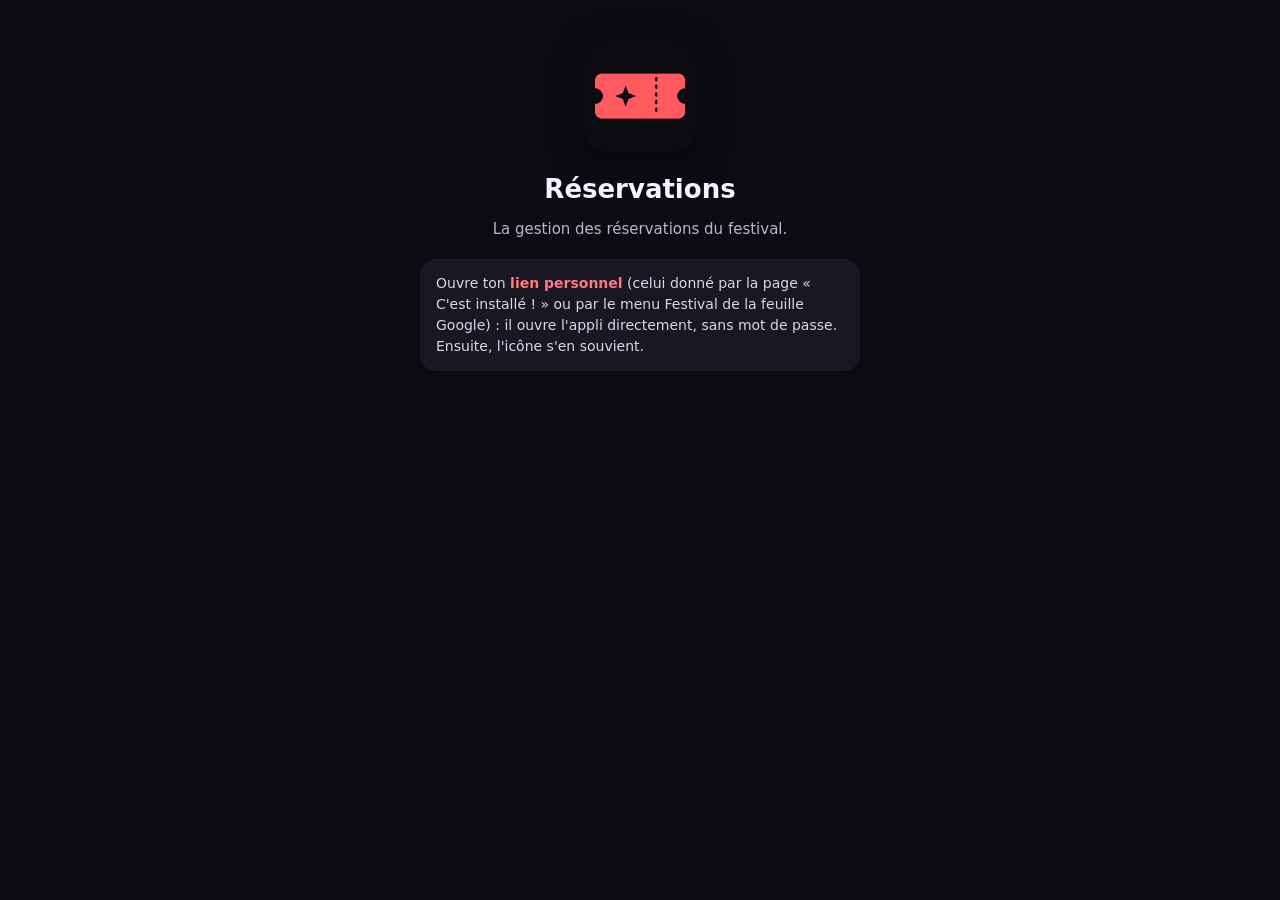
==== index.html @ 0c708c7b "Adresse de l'application Apps Script par défaut Co-Authored-By: Claude Fable 5.1 <noreply@anthropic." ====
<!doctype html>
<html lang="fr">
<head>
<meta charset="utf-8">
<meta name="viewport" content="width=device-width, initial-scale=1, viewport-fit=cover">
<meta name="referrer" content="no-referrer">
<meta name="robots" content="noindex">
<title>Réservations</title>
<link rel="manifest" href="manifest.webmanifest">
<meta name="theme-color" content="#0d0b12">
<meta name="mobile-web-app-capable" content="yes">
<meta name="apple-mobile-web-app-capable" content="yes">
<meta name="apple-mobile-web-app-status-bar-style" content="black">
<meta name="apple-mobile-web-app-title" content="Réservations">
<link rel="apple-touch-icon" href="icone_180.png">
<link rel="icon" href="icone_192.png">
<style>
html, body { margin: 0; min-height: 100%; background: #0d0b12; color: #f6f2ff; font-family: system-ui, -apple-system, "Segoe UI", Roboto, sans-serif; }
main { max-width: 440px; margin: 0 auto; padding: calc(40px + env(safe-area-inset-top)) 20px 40px; text-align: center; }
img.logo { width: 112px; height: 112px; border-radius: 26px; box-shadow: 0 8px 30px rgba(0,0,0,.5); }
h1 { font-size: 26px; margin: 18px 0 4px; }
p { color: #bdb4d0; line-height: 1.45; font-size: 15px; }
.carte { background: #1a1623; border-radius: 16px; padding: 14px 16px; margin-top: 18px; text-align: left; font-size: 14px; line-height: 1.5; color: #ddd6ea; }
.carte b { color: #ff7a7e; }
.btn { display: inline-block; border: 0; border-radius: 14px; background: #ff5a5f; color: #1a0607; font: inherit; font-weight: 700; font-size: 15px; padding: 10px 14px; cursor: pointer; }
.partage { display: inline-block; vertical-align: -3px; width: 16px; height: 16px; }
main[hidden], #barreBouton[hidden], #sansLien[hidden] { display: none; }
iframe#app { position: fixed; top: 0; left: 0; width: 100%; height: 100%; border: 0; background: #0d0b12; }
#barre { position: fixed; left: 12px; right: 12px; bottom: calc(12px + env(safe-area-inset-bottom)); z-index: 10; display: none; max-width: 520px; margin: 0 auto;
  background: #1a1623; color: #f6f2ff; border-radius: 16px; box-shadow: 0 10px 30px rgba(0,0,0,.5); padding: 12px 40px 12px 14px; gap: 12px; align-items: center; font-size: 14px; line-height: 1.4; }
#barre.ouvert { display: flex; }
#barre img { width: 44px; height: 44px; border-radius: 11px; flex: none; }
#barre .txt { flex: 1; min-width: 0; }
#barre .txt b { display: block; color: #ff7a7e; font-size: 15px; }
#barre .fermer { position: absolute; top: 4px; right: 6px; border: 0; background: none; color: #8a8096; font-size: 22px; padding: 4px 8px; cursor: pointer; }
</style>
</head>
<body>
<main id="accueil">
  <img class="logo" src="icone_192.png" alt="">
  <h1>Réservations</h1>
  <p>La gestion des réservations du festival.</p>
  <div class="carte" id="sansLien" hidden>Ouvre ton <b>lien personnel</b> (celui donné par la page « C'est installé ! » ou par le menu Festival de la feuille Google) : il ouvre l'appli directement, sans mot de passe. Ensuite, l'icône s'en souvient.</div>
</main>
<div id="barre" role="dialog" aria-label="Installer l'appli">
  <img src="icone_192.png" alt="">
  <div class="txt" id="barreTexte"></div>
  <button class="btn" id="barreBouton" hidden>Installer</button>
  <button class="fermer" id="barreFermer" aria-label="Fermer">×</button>
</div>
<script>
(function () {
  // Adresse de l'application Apps Script (/exec). Vide tant qu'elle n'est pas déployée : elle arrive alors par le lien personnel.
  var EXEC_DEFAUT = "https://script.google.com/macros/s/AKfycbwWdo5fOb68E1Civ7ToZe5EDYxvq_9GDl97nmEwv7aPYHtQn-vSN_uhZgsjmjZIrLph/exec";
  var PREFIXE = "festival_resa_";
  function lire(k) { try { return localStorage.getItem(PREFIXE + k) || ""; } catch (e) { return ""; } }
  function garder(k, v) { try { localStorage.setItem(PREFIXE + k, v); } catch (e) {} }
  var execValide = /^https:\/\/script\.google\.com\/macros\/s\/[A-Za-z0-9_-]{20,}\/exec$/;

  var q = new URLSearchParams(location.search);
  var cle = q.get("cle"), exec = q.get("exec");
  if (cle && /^[A-Za-z0-9]{16,64}$/.test(cle)) garder("cle", cle);
  if (exec && execValide.test(exec)) garder("exec", exec);
  // Le lien personnel reste dans l'adresse : sur iPhone, l'icône posée sur l'écran d'accueil s'ouvre sur cette adresse-là
  // (elle n'a pas accès à ce que Safari a gardé). Le manifeste n'a donc pas de start_url.
  cle = lire("cle");
  exec = lire("exec") || EXEC_DEFAUT;

  if ("serviceWorker" in navigator) navigator.serviceWorker.register("sw.js").catch(function () {});
  if (!cle || !execValide.test(exec)) { document.getElementById("sansLien").hidden = false; return; }

  document.getElementById("accueil").hidden = true;
  var cadre = document.createElement("iframe");
  cadre.id = "app"; cadre.title = "Réservations";
  cadre.setAttribute("allow", "clipboard-read; clipboard-write; web-share");
  cadre.src = exec + "?cle=" + encodeURIComponent(cle);
  document.body.insertBefore(cadre, document.body.firstChild);

  // Pas encore installée : petit bandeau pour mettre l'icône (masquable 14 jours).
  var installee = (window.matchMedia && window.matchMedia("(display-mode: standalone)").matches) || window.navigator.standalone === true;
  var masque = parseInt(lire("install_masque") || "0", 10);
  if (installee || masque > Date.now()) return;
  var barre = document.getElementById("barre"), texte = document.getElementById("barreTexte"), bouton = document.getElementById("barreBouton");
  var ua = navigator.userAgent || "";
  var ios = /iPhone|iPad|iPod/.test(ua) || (/Macintosh/.test(ua) && navigator.maxTouchPoints > 1);
  var safari = ios && /Safari/.test(ua) && !/CriOS|FxiOS|EdgiOS|OPiOS|GSA|FBAN|FBAV|Instagram|WhatsApp/.test(ua);
  var partage = '<svg class="partage" viewBox="0 0 24 24" fill="none" stroke="#ff7a7e" stroke-width="2" stroke-linecap="round" stroke-linejoin="round"><path d="M12 3v12M7 8l5-5 5 5"/><path d="M5 12v8h14v-8"/></svg>';
  var promesse = null;
  function montrer(html, avecBouton) { texte.innerHTML = html; bouton.hidden = !avecBouton; barre.classList.add("ouvert"); }
  document.getElementById("barreFermer").onclick = function () { barre.classList.remove("ouvert"); garder("install_masque", String(Date.now() + 14 * 864e5)); };
  window.addEventListener("beforeinstallprompt", function (e) { e.preventDefault(); promesse = e; montrer("<b>Installer l'appli</b>Elle s'ouvrira avec son icône, en plein écran.", true); });
  bouton.onclick = function () {
    if (!promesse) return;
    promesse.prompt();
    promesse.userChoice.then(function (r) { if (r && r.outcome === "accepted") barre.classList.remove("ouvert"); promesse = null; });
  };
  window.addEventListener("appinstalled", function () { barre.classList.remove("ouvert"); });
  setTimeout(function () {
    if (promesse) return;
    if (ios && safari) montrer("<b>Mettre l'icône</b>Appuie sur " + partage + " <b style=\"display:inline\">Partager</b>, puis «&nbsp;Sur l'écran d'accueil&nbsp;».", false);
    else if (ios) montrer("<b>Mettre l'icône</b>Ouvre ce lien dans Safari (menu ⋯ › « Ouvrir dans Safari »).", false);
    else if (/Android/.test(ua)) montrer("<b>Mettre l'icône</b>Menu ⋮ en haut à droite › «&nbsp;Ajouter à l'écran d'accueil&nbsp;».", false);
    else montrer("<b>Installer l'appli</b>Dans Chrome ou Edge : icône d'installation à droite de la barre d'adresse.", false);
  }, 3500);
})();
</script>
</body>
</html>
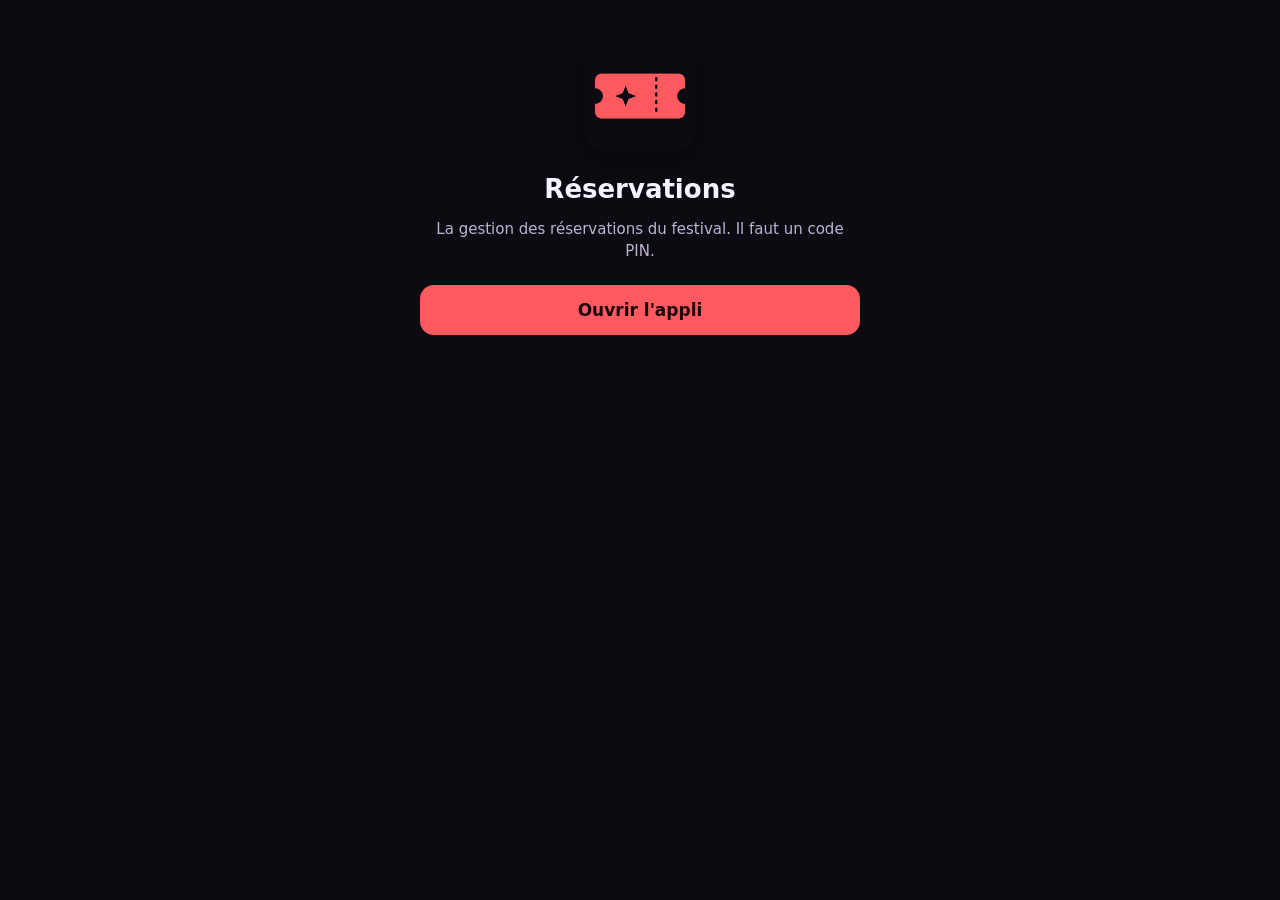
==== commit e1f9afa8: "Appli : comptes par code PIN avec droits, pointage des arrivées - Entrée par code PIN (plus besoin d" ====
--- a/index.html
+++ b/index.html
@@ -22,9 +22,10 @@
 p { color: #bdb4d0; line-height: 1.45; font-size: 15px; }
 .carte { background: #1a1623; border-radius: 16px; padding: 14px 16px; margin-top: 18px; text-align: left; font-size: 14px; line-height: 1.5; color: #ddd6ea; }
 .carte b { color: #ff7a7e; }
+.btn.grand { display: block; width: 100%; box-sizing: border-box; font-size: 17px; padding: 15px; margin-top: 22px; text-decoration: none; }
 .btn { display: inline-block; border: 0; border-radius: 14px; background: #ff5a5f; color: #1a0607; font: inherit; font-weight: 700; font-size: 15px; padding: 10px 14px; cursor: pointer; }
 .partage { display: inline-block; vertical-align: -3px; width: 16px; height: 16px; }
-main[hidden], #barreBouton[hidden], #sansLien[hidden] { display: none; }
+main[hidden], #barreBouton[hidden], #sansLien[hidden], #ouvrir[hidden] { display: none; }
 iframe#app { position: fixed; top: 0; left: 0; width: 100%; height: 100%; border: 0; background: #0d0b12; }
 #barre { position: fixed; left: 12px; right: 12px; bottom: calc(12px + env(safe-area-inset-bottom)); z-index: 10; display: none; max-width: 520px; margin: 0 auto;
   background: #1a1623; color: #f6f2ff; border-radius: 16px; box-shadow: 0 10px 30px rgba(0,0,0,.5); padding: 12px 40px 12px 14px; gap: 12px; align-items: center; font-size: 14px; line-height: 1.4; }
@@ -39,8 +40,9 @@
 <main id="accueil">
   <img class="logo" src="icone_192.png" alt="">
   <h1>Réservations</h1>
-  <p>La gestion des réservations du festival.</p>
-  <div class="carte" id="sansLien" hidden>Ouvre ton <b>lien personnel</b> (celui donné par la page « C'est installé ! » ou par le menu Festival de la feuille Google) : il ouvre l'appli directement, sans mot de passe. Ensuite, l'icône s'en souvient.</div>
+  <p>La gestion des réservations du festival. Il faut un code PIN.</p>
+  <a class="btn grand" id="ouvrir" hidden>Ouvrir l'appli</a>
+  <div class="carte" id="sansLien" hidden>L'appli n'est pas encore prête : l'adresse du script Google manque.</div>
 </main>
 <div id="barre" role="dialog" aria-label="Installer l'appli">
   <img src="icone_192.png" alt="">
@@ -64,20 +66,22 @@
   // Le lien personnel reste dans l'adresse : sur iPhone, l'icône posée sur l'écran d'accueil s'ouvre sur cette adresse-là
   // (elle n'a pas accès à ce que Safari a gardé). Le manifeste n'a donc pas de start_url.
   cle = lire("cle");
-  exec = lire("exec") || EXEC_DEFAUT;
+  exec = EXEC_DEFAUT || lire("exec"); // l'adresse intégrée à l'icône fait foi (une ancienne adresse mémorisée ne doit pas la remplacer)
 
   if ("serviceWorker" in navigator) navigator.serviceWorker.register("sw.js").catch(function () {});
-  if (!cle || !execValide.test(exec)) { document.getElementById("sansLien").hidden = false; return; }
+  if (!execValide.test(exec)) { document.getElementById("sansLien").hidden = false; return; }
+  // L'appli demande un code PIN (ou s'ouvre par le lien personnel) : plus besoin d'un lien par personne.
 
-  document.getElementById("accueil").hidden = true;
-  var cadre = document.createElement("iframe");
-  cadre.id = "app"; cadre.title = "Réservations";
-  cadre.setAttribute("allow", "clipboard-read; clipboard-write; web-share");
-  cadre.src = exec + "?cle=" + encodeURIComponent(cle);
-  document.body.insertBefore(cadre, document.body.firstChild);
+  // L'écran de gestion (gestion.html) est hébergé ici même et parle au script Google en arrière-plan :
+  // pas de bandeau « application créée par un utilisateur Google Apps Script ». Lancée depuis son icône,
+  // la page y file ; ouverte dans un navigateur, elle montre un bouton (et le bandeau d'installation).
+  var adresse = "gestion.html";
+  var installee = (window.matchMedia && window.matchMedia("(display-mode: standalone)").matches) || window.navigator.standalone === true;
+  if (installee) { document.getElementById("accueil").hidden = true; location.replace(adresse); return; }
+  var ouvrir = document.getElementById("ouvrir");
+  ouvrir.href = adresse; ouvrir.hidden = false;
 
   // Pas encore installée : petit bandeau pour mettre l'icône (masquable 14 jours).
-  var installee = (window.matchMedia && window.matchMedia("(display-mode: standalone)").matches) || window.navigator.standalone === true;
   var masque = parseInt(lire("install_masque") || "0", 10);
   if (installee || masque > Date.now()) return;
   var barre = document.getElementById("barre"), texte = document.getElementById("barreTexte"), bouton = document.getElementById("barreBouton");
@@ -100,7 +104,7 @@
     if (ios && safari) montrer("<b>Mettre l'icône</b>Appuie sur " + partage + " <b style=\"display:inline\">Partager</b>, puis «&nbsp;Sur l'écran d'accueil&nbsp;».", false);
     else if (ios) montrer("<b>Mettre l'icône</b>Ouvre ce lien dans Safari (menu ⋯ › « Ouvrir dans Safari »).", false);
     else if (/Android/.test(ua)) montrer("<b>Mettre l'icône</b>Menu ⋮ en haut à droite › «&nbsp;Ajouter à l'écran d'accueil&nbsp;».", false);
-    else montrer("<b>Installer l'appli</b>Dans Chrome ou Edge : icône d'installation à droite de la barre d'adresse.", false);
+    else montrer("<b>Installer l'appli</b>Dans Chrome : menu ⋮ › « Caster, enregistrer et partager » › « Installer la page en tant qu'application ».", false);
   }, 3500);
 })();
 </script>
